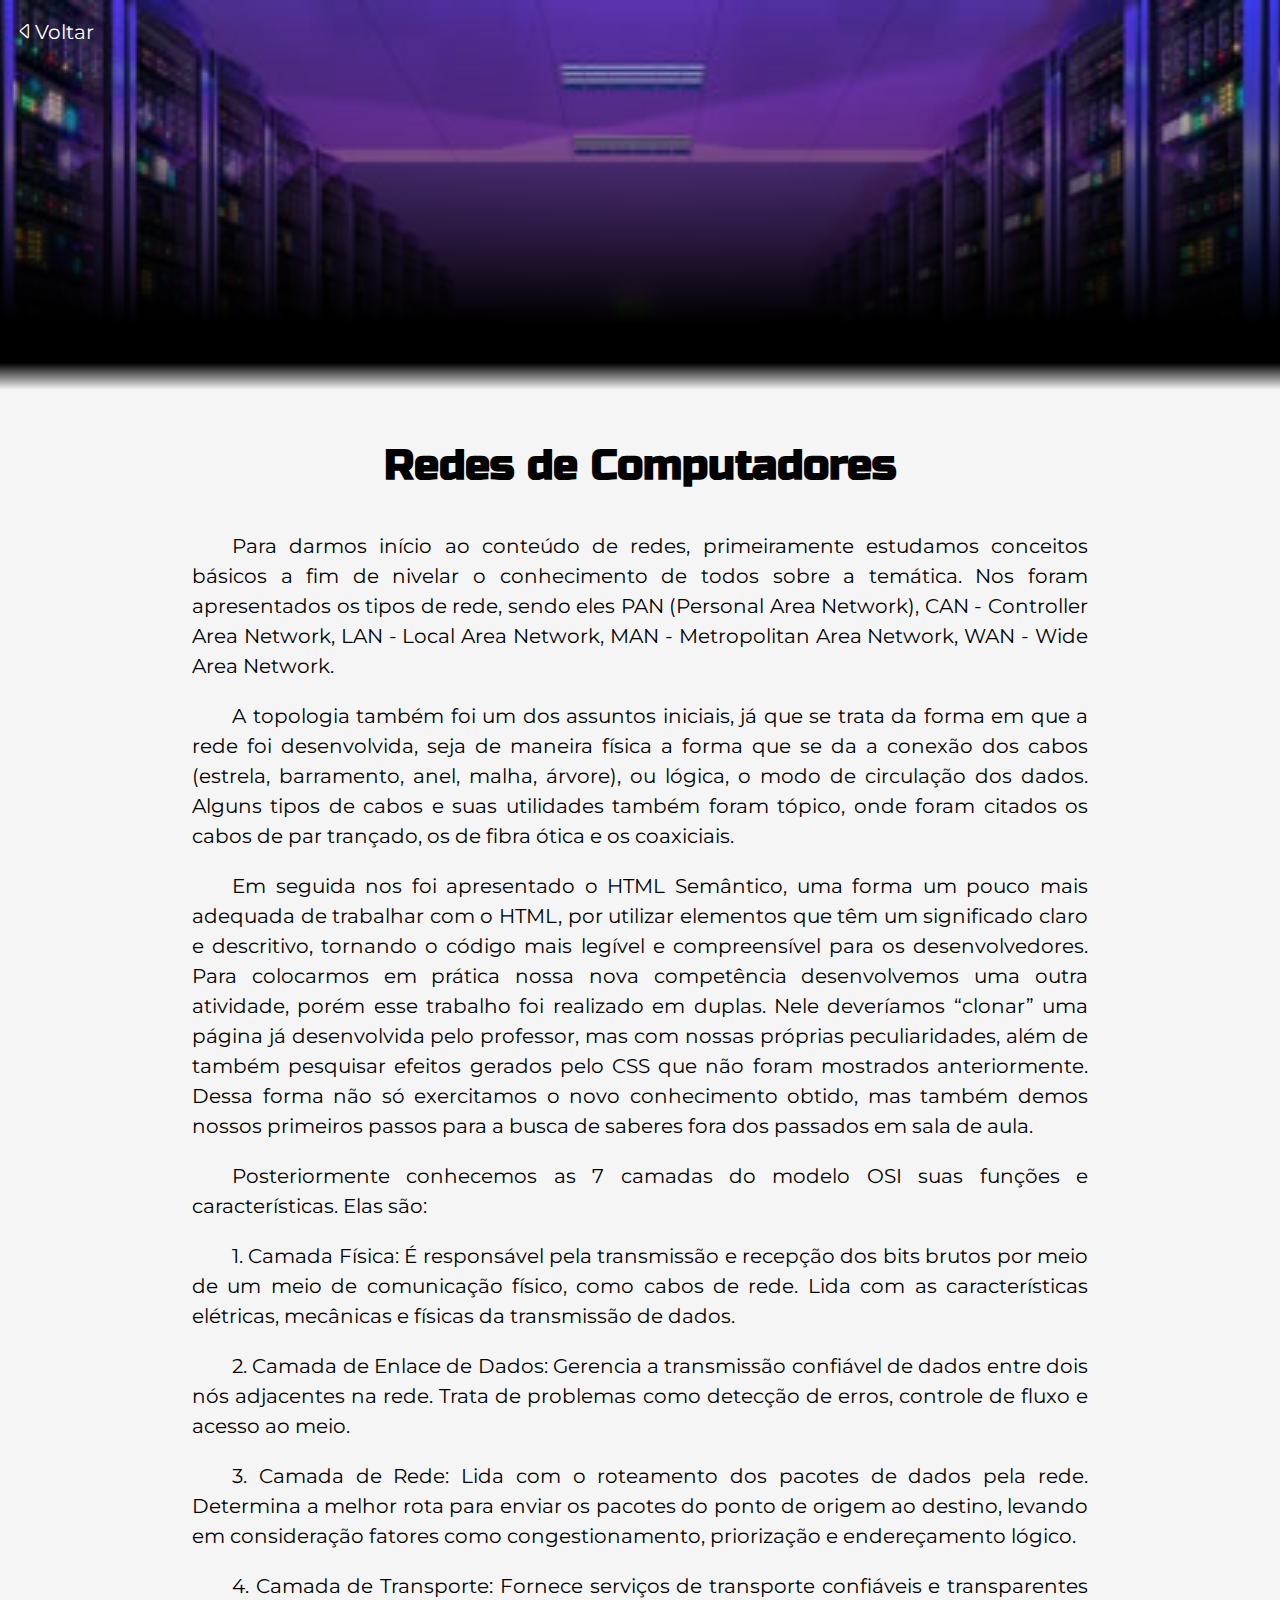
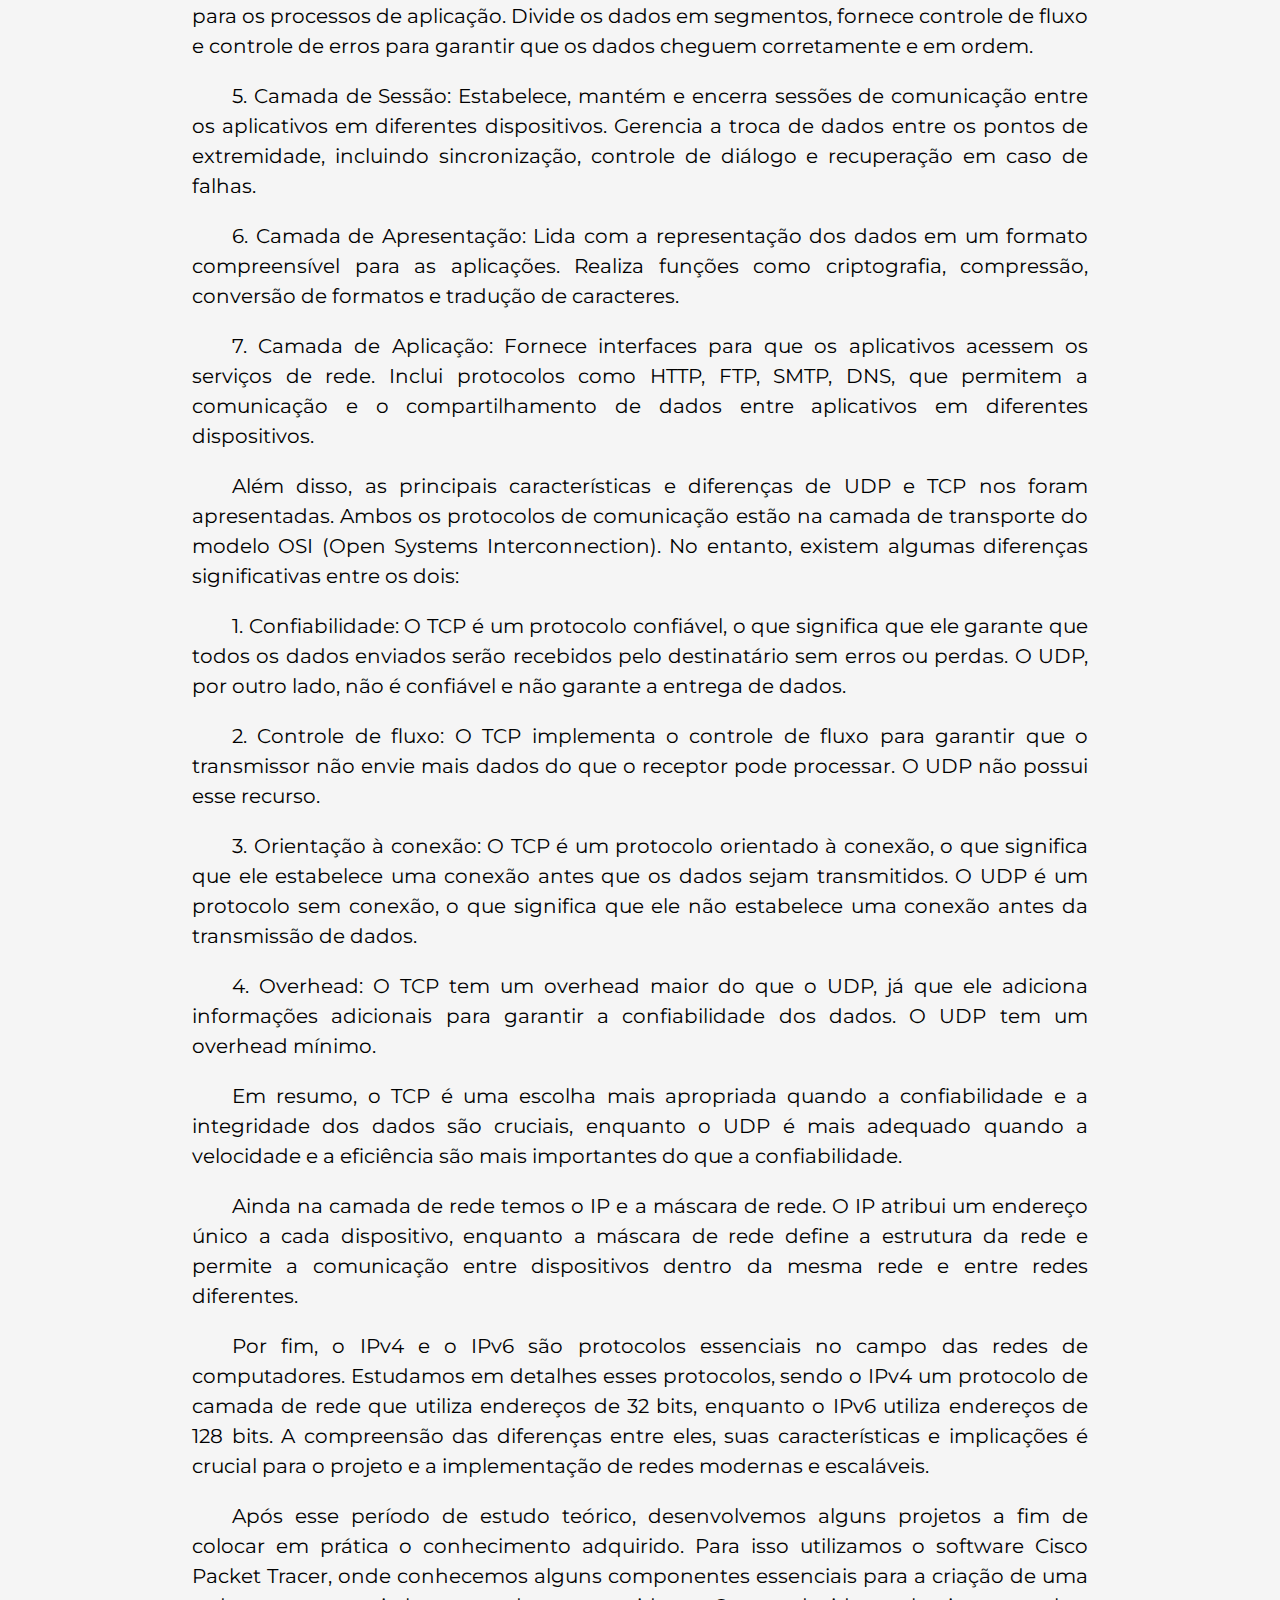
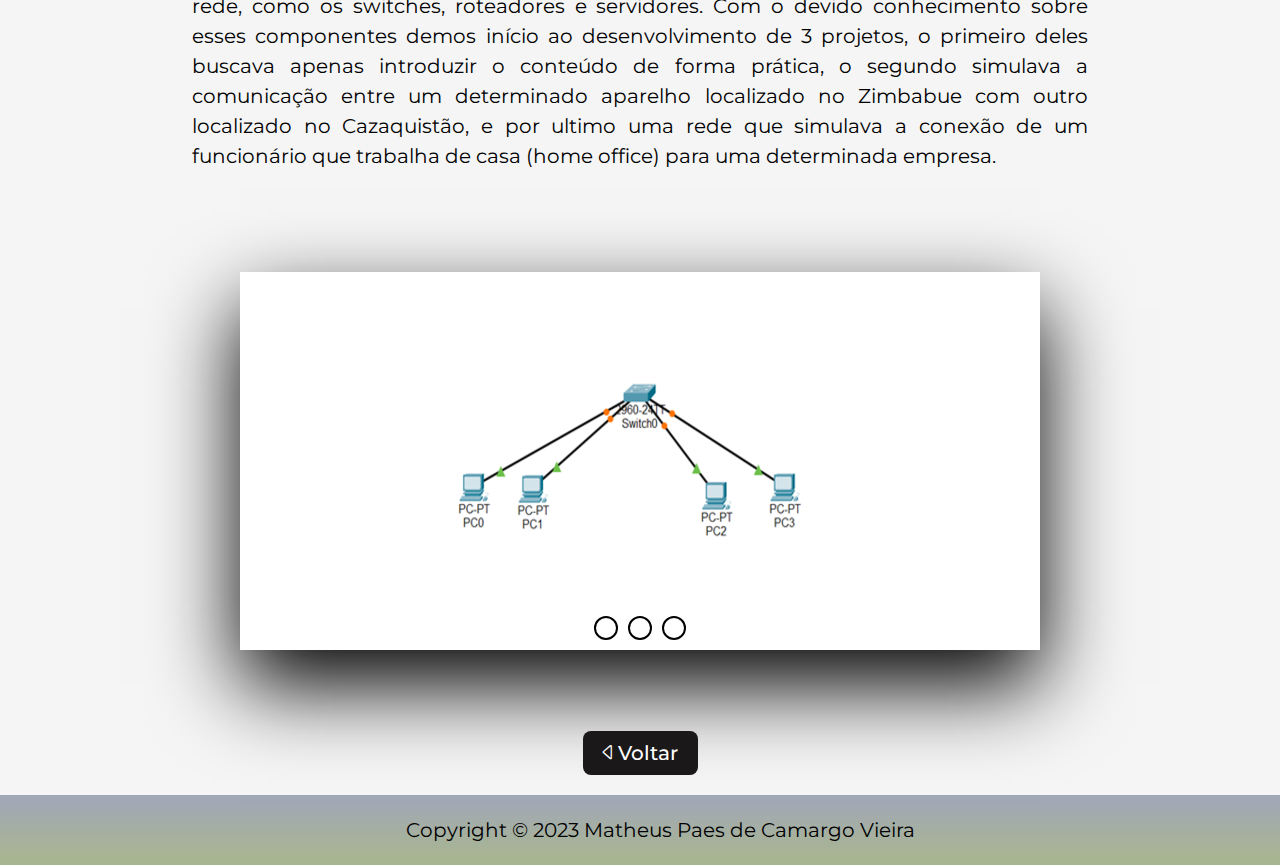
==== Site/Redes/index.html @ b2257081 "Inicio Banco de Dados" ====
<!DOCTYPE html>
<html lang="pt-br">

<head>
    <meta charset="UTF-8">
    <meta name="viewport" content="width=device-width, initial-scale=1.0">
    <title>Redes de Computadores</title>
    <link rel="stylesheet" href="./css/style.css">
    <link rel="stylesheet" href="https://cdn.jsdelivr.net/npm/bootstrap-icons@1.10.5/font/bootstrap-icons.css">
</head>

<body>

    <header>
        <a href="../Página Inicial/index.html" id="return_top">
            <i class="bi bi-caret-left"></i>
            Voltar
        </a>
    </header>

    <main>
        <section id="text">
            <h2 id="title">
                Redes de Computadores
            </h2>
            <p>
                Para darmos início ao conteúdo de redes, primeiramente estudamos conceitos básicos a fim de
                nivelar o conhecimento de todos sobre a temática. Nos foram apresentados os tipos de rede,
                sendo eles PAN (Personal Area Network), CAN - Controller Area Network, LAN - Local Area
                Network, MAN - Metropolitan Area Network, WAN - Wide Area Network.
            </p>
            <p>
                A topologia também foi um dos assuntos iniciais, já que se trata da forma em que a rede foi
                desenvolvida, seja de maneira física a forma que se da a conexão dos cabos (estrela, barramento, anel,
                malha, árvore), ou lógica, o modo de circulação dos dados. Alguns tipos de cabos e suas utilidades
                também foram tópico, onde foram citados os cabos de par trançado, os de fibra ótica e os coaxiciais.
            </p>
            <p>
                Em seguida nos foi apresentado o HTML Semântico, uma forma um pouco mais adequada de trabalhar com
                o HTML, por utilizar elementos que têm um significado claro e descritivo, tornando o código mais
                legível e compreensível para os desenvolvedores. Para colocarmos em prática nossa nova competência
                desenvolvemos uma outra atividade, porém esse trabalho foi realizado em duplas. Nele deveríamos
                “clonar” uma página já desenvolvida pelo professor, mas com nossas próprias peculiaridades, além
                de também pesquisar efeitos gerados pelo CSS que não foram mostrados anteriormente. Dessa forma
                não só exercitamos o novo conhecimento obtido, mas também demos nossos primeiros passos para
                a busca de saberes fora dos passados em sala de aula.
            </p>
            <p>
                Posteriormente conhecemos as 7 camadas do modelo OSI suas funções e características. Elas são:
            </p>
            <p>
                1. Camada Física: É responsável pela transmissão e recepção dos bits brutos por meio de um meio de
                comunicação físico, como cabos de rede. Lida com as características elétricas, mecânicas e físicas
                da transmissão de dados.
            </p>
            <p>
                2. Camada de Enlace de Dados: Gerencia a transmissão confiável de dados entre dois nós adjacentes
                na rede. Trata de problemas como detecção de erros, controle de fluxo e acesso ao meio.
            </p>
            <p>
                3. Camada de Rede: Lida com o roteamento dos pacotes de dados pela rede. Determina a melhor
                rota para enviar os pacotes do ponto de origem ao destino, levando em consideração fatores
                como congestionamento, priorização e endereçamento lógico.
            </p>
            <p>
                4. Camada de Transporte: Fornece serviços de transporte confiáveis e transparentes para os
                processos de aplicação. Divide os dados em segmentos, fornece controle de fluxo e controle
                de erros para garantir que os dados cheguem corretamente e em ordem.
            </p>
            <p>
                5. Camada de Sessão: Estabelece, mantém e encerra sessões de comunicação entre os aplicativos
                em diferentes dispositivos. Gerencia a troca de dados entre os pontos de extremidade, incluindo
                sincronização, controle de diálogo e recuperação em caso de falhas.
            </p>
            <p>
                6. Camada de Apresentação: Lida com a representação dos dados em um formato compreensível
                para as aplicações. Realiza funções como criptografia, compressão, conversão de formatos
                e tradução de caracteres.
            </p>
            <p>
                7. Camada de Aplicação: Fornece interfaces para que os aplicativos acessem os serviços de
                rede. Inclui protocolos como HTTP, FTP, SMTP, DNS, que permitem a comunicação e o
                compartilhamento de dados entre aplicativos em diferentes dispositivos.
            </p>
            <p>
                Além disso, as principais características e diferenças de UDP e TCP nos foram apresentadas. Ambos os
                protocolos de comunicação estão na camada de transporte do modelo OSI (Open Systems Interconnection). No
                entanto, existem algumas diferenças significativas entre os dois:
            </p>
            <p>
                1. Confiabilidade: O TCP é um protocolo confiável, o que significa que ele garante que todos os dados
                enviados serão recebidos pelo destinatário sem erros ou perdas. O UDP, por outro lado, não é confiável e
                não garante a entrega de dados.
            </p>
            <p>
                2. Controle de fluxo: O TCP implementa o controle de fluxo para garantir que o transmissor não envie
                mais dados do que o receptor pode processar. O UDP não possui esse recurso.
            </p>
            <p>
                3. Orientação à conexão: O TCP é um protocolo orientado à conexão, o que significa que ele estabelece
                uma conexão antes que os dados sejam transmitidos. O UDP é um protocolo sem conexão, o que significa que
                ele não estabelece uma conexão antes da transmissão de dados.
            </p>
            <p>
                4. Overhead: O TCP tem um overhead maior do que o UDP, já que ele adiciona informações adicionais para
                garantir a confiabilidade dos dados. O UDP tem um overhead mínimo.
            </p>
            <p>
                Em resumo, o TCP é uma escolha mais apropriada quando a confiabilidade e a integridade dos dados são
                cruciais, enquanto o UDP é mais adequado quando a velocidade e a eficiência são mais importantes do que
                a confiabilidade.
            </p>
            <p>
                Ainda na camada de rede temos o IP e a máscara de rede. O IP atribui um endereço único a cada
                dispositivo, enquanto a máscara de rede define a estrutura da rede e permite a comunicação entre
                dispositivos dentro da mesma rede e entre redes diferentes.
            </p>
            <p>
                Por fim, o IPv4 e o IPv6 são protocolos essenciais no campo das redes de computadores. Estudamos em
                detalhes esses protocolos, sendo o IPv4 um protocolo de camada de rede que utiliza endereços de 32 bits,
                enquanto o IPv6 utiliza endereços de 128 bits. A compreensão das diferenças entre eles, suas
                características e implicações é crucial para o projeto e a implementação de redes modernas e escaláveis.
            </p>
            <p>
                Após esse período de estudo teórico, desenvolvemos alguns projetos a fim de colocar em prática o
                conhecimento adquirido. Para isso utilizamos o software Cisco Packet Tracer, onde conhecemos alguns
                componentes essenciais para a criação de uma rede, como os switches, roteadores e servidores. Com o
                devido conhecimento sobre esses componentes demos início ao desenvolvimento de 3 projetos, o primeiro
                deles buscava apenas introduzir o conteúdo de forma prática, o segundo simulava a comunicação entre um
                determinado aparelho localizado no Zimbabue com outro localizado no Cazaquistão, e por ultimo uma rede
                que simulava a conexão de um funcionário que trabalha de casa (home office) para uma determinada
                empresa.
            </p>

        </section>
        <section id="imgs">
            <div id="slider">

                <div id="slides3">
                    <input type="radio" name="radio_btn" id="radio1A">
                    <input type="radio" name="radio_btn" id="radio2A">
                    <input type="radio" name="radio_btn" id="radio3A">

                    <div id="slide3" class="first">
                        <img src="./img/Projeto1.png" alt="">
                    </div>
                    <div id="slide3">
                        <img src="./img/Projeto2.png" alt="">
                    </div>
                    <div id="slide3">
                        <img src="./img/Projeto3.png" alt="">
                    </div>
                    <div id="navigation">
                        <label id="manual_btn" for="radio1A"></label>
                        <label id="manual_btn" for="radio2A"></label>
                        <label id="manual_btn" for="radio3A"></label>
                    </div>
                </div>
        </section>
        <section id="return">
            <a href="../Página Inicial/index.html" id="return_bottom">
                <i class="bi bi-caret-left"></i>
                Voltar
            </a>
        </section>
        <footer>
            <p>Copyright &copy; 2023 Matheus Paes de Camargo Vieira</p>
        </footer>
    </main>

</body>

</html>
---- Site/Redes/css/style.css ----
/*Montserrat font*/
@import url('https://fonts.googleapis.com/css2?family=Montserrat:ital,wght@0,100;0,200;0,300;0,400;0,500;0,600;0,700;0,800;0,900;1,100;1,200;1,300;1,400;1,500;1,600;1,700;1,800;1,900&family=Russo+One&display=swap');
@import url('https://fonts.googleapis.com/css2?family=Montserrat:ital,wght@0,100;0,200;0,300;0,400;0,500;0,600;0,700;0,800;0,900;1,100;1,200;1,300;1,400;1,500;1,600;1,700;1,800;1,900&display=swap');


/*Initial config*/
* {
    margin: 0;
    padding: 0;
    color: black;
    font-family: "Montserrat", sans-serif;
    box-sizing: border-box;
    word-wrap: break-word;
    overflow-wrap: break-word;
    list-style-type: none;
}

body {
    width: 100%;
}

::-webkit-scrollbar-track {
    background-color: #1b1819;
}

::-webkit-scrollbar {
    width: 6px;
}

::-webkit-scrollbar-thumb {
    background-color: #fee719;
    border-radius: 10px;
}

/*header*/
header {
    display: flex;
    height: 40vh;
    width: 100%;
    position: relative;
    overflow: hidden;
    background-position: 50% 50%;
    background-repeat: no-repeat;
    background-attachment: fixed;
    background-size: cover;
    background-image: url(../img/LOGO.jpg);
}

header:after {
    content: "";
    height: 100%;
    width: 100%;
    position: absolute;
    background: linear-gradient(to bottom, rgba(0, 0, 0, 0)0, rgba(0, 0, 0, 0) 1%, #000 90%);
}

#return_top {
    top: 20px;
    left: 20px;
    text-decoration: none;
    position: absolute;
    color: white;
    font-size: calc(1em + .3vw);
    z-index: 99;
}

#return_top i {
    color: white;
    margin: -5px;
}

#return {
    display: flex;
    justify-content: center;
    align-items: center;
    margin: 20px 0px;
}

#return_bottom {
    display: inline-block;
    padding: 10px 20px;
    background-color: #1b1819;
    font-weight: 500;
    border-radius: 8px;
    text-decoration: none;
    align-items: center;
    color: white;
    font-size: calc(1em + .3vw);
    z-index: 99;
    transition: .5s;
}

#return_bottom:hover {
    background-color: #424e40;
}

#return_bottom i {
    color: white;
    margin: -5px;
}

/*Main*/

main {
    display: flex;
    flex-direction: column;
    background-color: #f5f5f5;
}

main::after {
    content: "";
    height: 30px;
    width: 100%;
    position: absolute;
    background: linear-gradient(to top, rgba(0, 0, 0, 0)0, rgba(0, 0, 0, 0) 1%, #000 90%);
}

/*Text config*/
#text {
    display: flex;
    flex-direction: column;
    margin: 40px;
    align-items: center;
    justify-content: center;
    flex-wrap: wrap;
}

#text p:not(:last-child) {
    padding-bottom: 20px;
}

#title {
    font-family: "Russo One", sans-serif;
    font-size: calc(1em + 2vw);
    padding: 40px 0px;
}

/*P config*/
p {
    font-size: calc(1em + .3vw);
    line-height: 30px;
    text-align: justify;
    text-indent: 40px;
    width: 70vw;
}


/*SlideShow1*/
#imgs {
    height: 500px;
    display: flex;
    justify-content: center;
    align-items: center;
}

#slider {
    position: absolute;
    width: 800px;
    height: 378px;
    overflow: hidden;
    box-shadow: 0 35px 80px rgba(0, 0, 0, 15);
}

#slides3 {
    display: flex;
    width: 300%;
    height: 100%;
}

#slide3 {
    /*100/3 = 33.33*/
    width: 33.3333333333333333333333333%;
    transition: .5s;
}

img {
    width: 800px;
    height: 378px;
}

#navigation {
    display: flex;
    position: absolute;
    bottom: 10px;

    /*Aligning the elements if the most bizarre way*/
    left: 50%;
    transform: translate(-50%);
}

#imgs input {
    display: none;
}

#manual_btn {
    border: 2px solid #000;
    border-radius: 20px;
    padding: 10px;
    cursor: pointer;
    transition: .5s;
}

#manual_btn:hover {
    background-color: #000;
}

#manual_btn:not(:last-child) {
    margin-right: 10px;
}

#radio1A:checked~.first {
    margin-left: 0;
}

#radio2A:checked~.first {
    margin-left: -33.3333333333333333333333333%;
}

#radio3A:checked~.first {
    margin-left: -66.6666666666666666666666666%;
}


footer {
    display: flex;
    justify-content: center;
    align-items: center;
    width: 100%;
    height: 70px;
    background: linear-gradient(to bottom, #A2A8B5 10%, #A8B591 90%);
}

footer p {
    text-align: center;
}
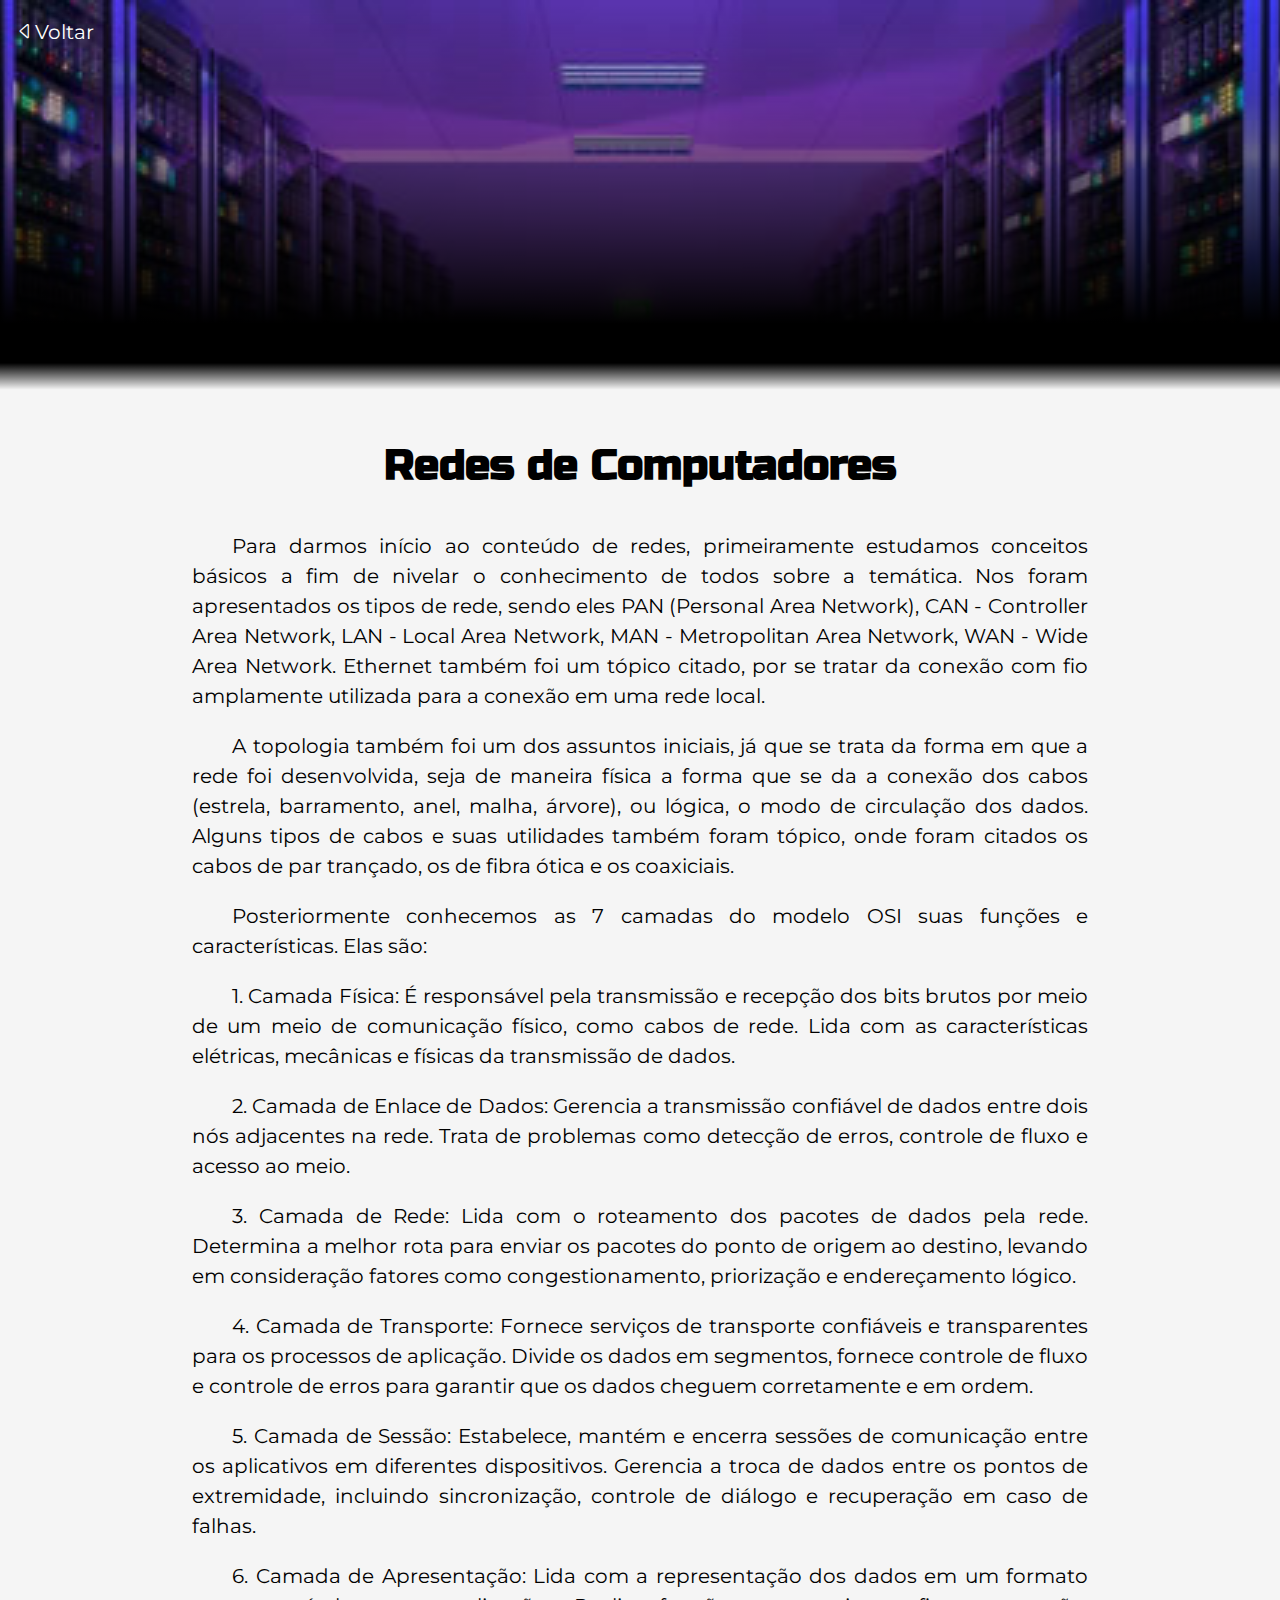
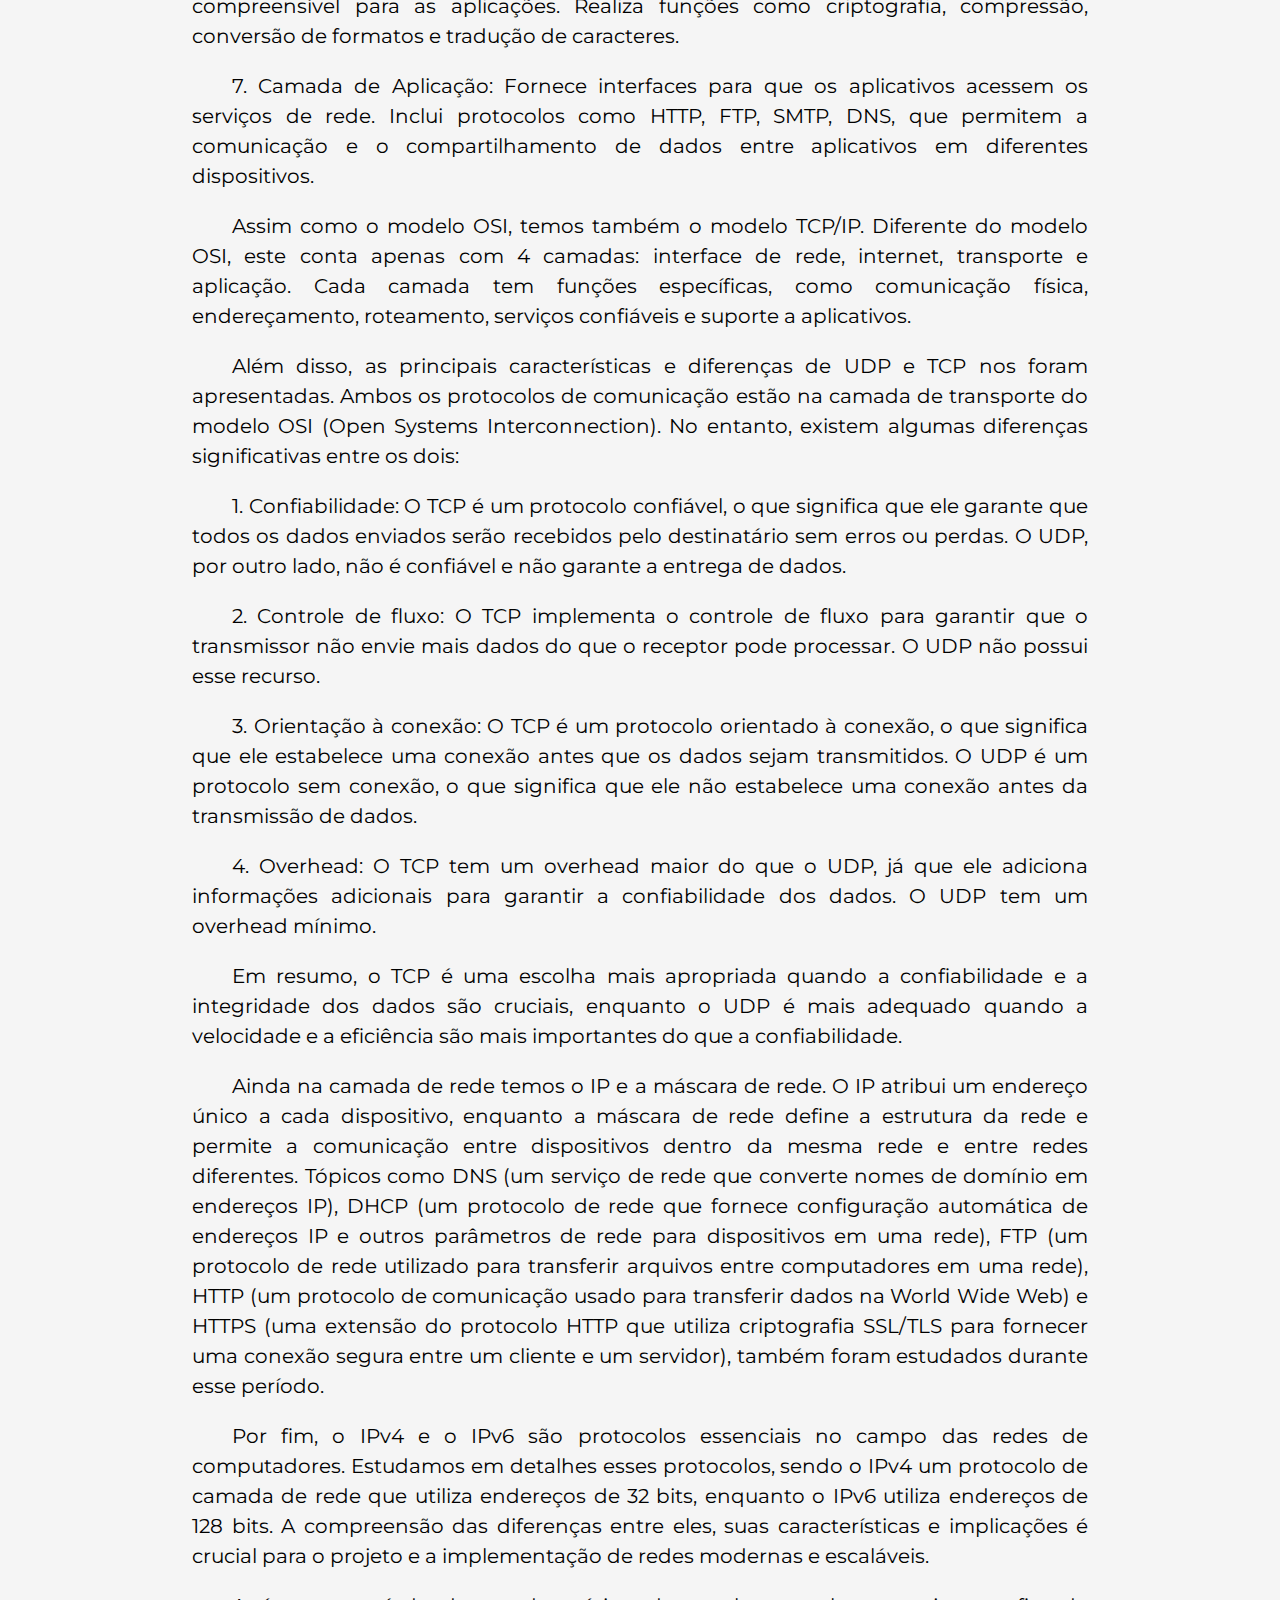
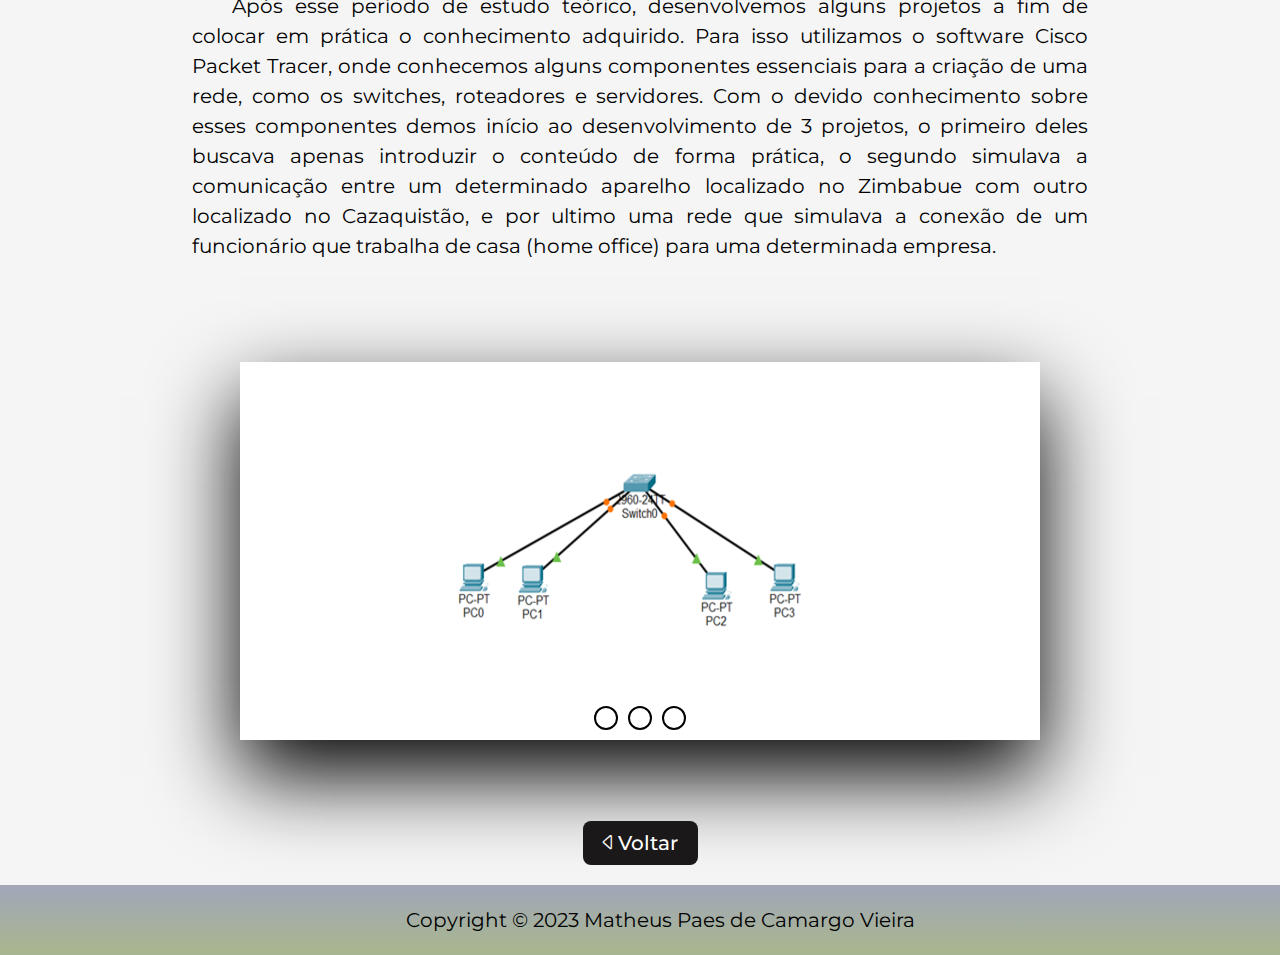
==== commit d4b41e07: "Redes finalizado" ====
--- a/Site/Redes/index.html
+++ b/Site/Redes/index.html
@@ -24,26 +24,13 @@
                 Redes de Computadores
             </h2>
             <p>
-                Para darmos início ao conteúdo de redes, primeiramente estudamos conceitos básicos a fim de
-                nivelar o conhecimento de todos sobre a temática. Nos foram apresentados os tipos de rede,
-                sendo eles PAN (Personal Area Network), CAN - Controller Area Network, LAN - Local Area
-                Network, MAN - Metropolitan Area Network, WAN - Wide Area Network.
+                Para darmos início ao conteúdo de redes, primeiramente estudamos conceitos básicos a fim de nivelar o conhecimento de todos sobre a temática. Nos foram apresentados os tipos de rede, sendo eles PAN (Personal Area Network), CAN - Controller Area Network, LAN - Local Area Network, MAN - Metropolitan Area Network, WAN - Wide Area Network. Ethernet também foi um tópico citado, por se tratar da conexão com fio amplamente utilizada para a conexão em uma rede local.
             </p>
             <p>
                 A topologia também foi um dos assuntos iniciais, já que se trata da forma em que a rede foi
                 desenvolvida, seja de maneira física a forma que se da a conexão dos cabos (estrela, barramento, anel,
                 malha, árvore), ou lógica, o modo de circulação dos dados. Alguns tipos de cabos e suas utilidades
                 também foram tópico, onde foram citados os cabos de par trançado, os de fibra ótica e os coaxiciais.
-            </p>
-            <p>
-                Em seguida nos foi apresentado o HTML Semântico, uma forma um pouco mais adequada de trabalhar com
-                o HTML, por utilizar elementos que têm um significado claro e descritivo, tornando o código mais
-                legível e compreensível para os desenvolvedores. Para colocarmos em prática nossa nova competência
-                desenvolvemos uma outra atividade, porém esse trabalho foi realizado em duplas. Nele deveríamos
-                “clonar” uma página já desenvolvida pelo professor, mas com nossas próprias peculiaridades, além
-                de também pesquisar efeitos gerados pelo CSS que não foram mostrados anteriormente. Dessa forma
-                não só exercitamos o novo conhecimento obtido, mas também demos nossos primeiros passos para
-                a busca de saberes fora dos passados em sala de aula.
             </p>
             <p>
                 Posteriormente conhecemos as 7 camadas do modelo OSI suas funções e características. Elas são:
@@ -83,6 +70,9 @@
                 compartilhamento de dados entre aplicativos em diferentes dispositivos.
             </p>
             <p>
+                Assim como o modelo OSI, temos também o modelo TCP/IP. Diferente do modelo OSI, este conta apenas com 4 camadas: interface de rede, internet, transporte e aplicação. Cada camada tem funções específicas, como comunicação física, endereçamento, roteamento, serviços confiáveis e suporte a aplicativos.
+            </p>
+            <p>
                 Além disso, as principais características e diferenças de UDP e TCP nos foram apresentadas. Ambos os
                 protocolos de comunicação estão na camada de transporte do modelo OSI (Open Systems Interconnection). No
                 entanto, existem algumas diferenças significativas entre os dois:
@@ -111,9 +101,7 @@
                 a confiabilidade.
             </p>
             <p>
-                Ainda na camada de rede temos o IP e a máscara de rede. O IP atribui um endereço único a cada
-                dispositivo, enquanto a máscara de rede define a estrutura da rede e permite a comunicação entre
-                dispositivos dentro da mesma rede e entre redes diferentes.
+                Ainda na camada de rede temos o IP e a máscara de rede. O IP atribui um endereço único a cada dispositivo, enquanto a máscara de rede define a estrutura da rede e permite a comunicação entre dispositivos dentro da mesma rede e entre redes diferentes. Tópicos como DNS (um serviço de rede que converte nomes de domínio em endereços IP), DHCP (um protocolo de rede que fornece configuração automática de endereços IP e outros parâmetros de rede para dispositivos em uma rede), FTP (um protocolo de rede utilizado para transferir arquivos entre computadores em uma rede), HTTP (um protocolo de comunicação usado para transferir dados na World Wide Web) e HTTPS (uma extensão do protocolo HTTP que utiliza criptografia SSL/TLS para fornecer uma conexão segura entre um cliente e um servidor), também foram estudados durante esse período.
             </p>
             <p>
                 Por fim, o IPv4 e o IPv6 são protocolos essenciais no campo das redes de computadores. Estudamos em
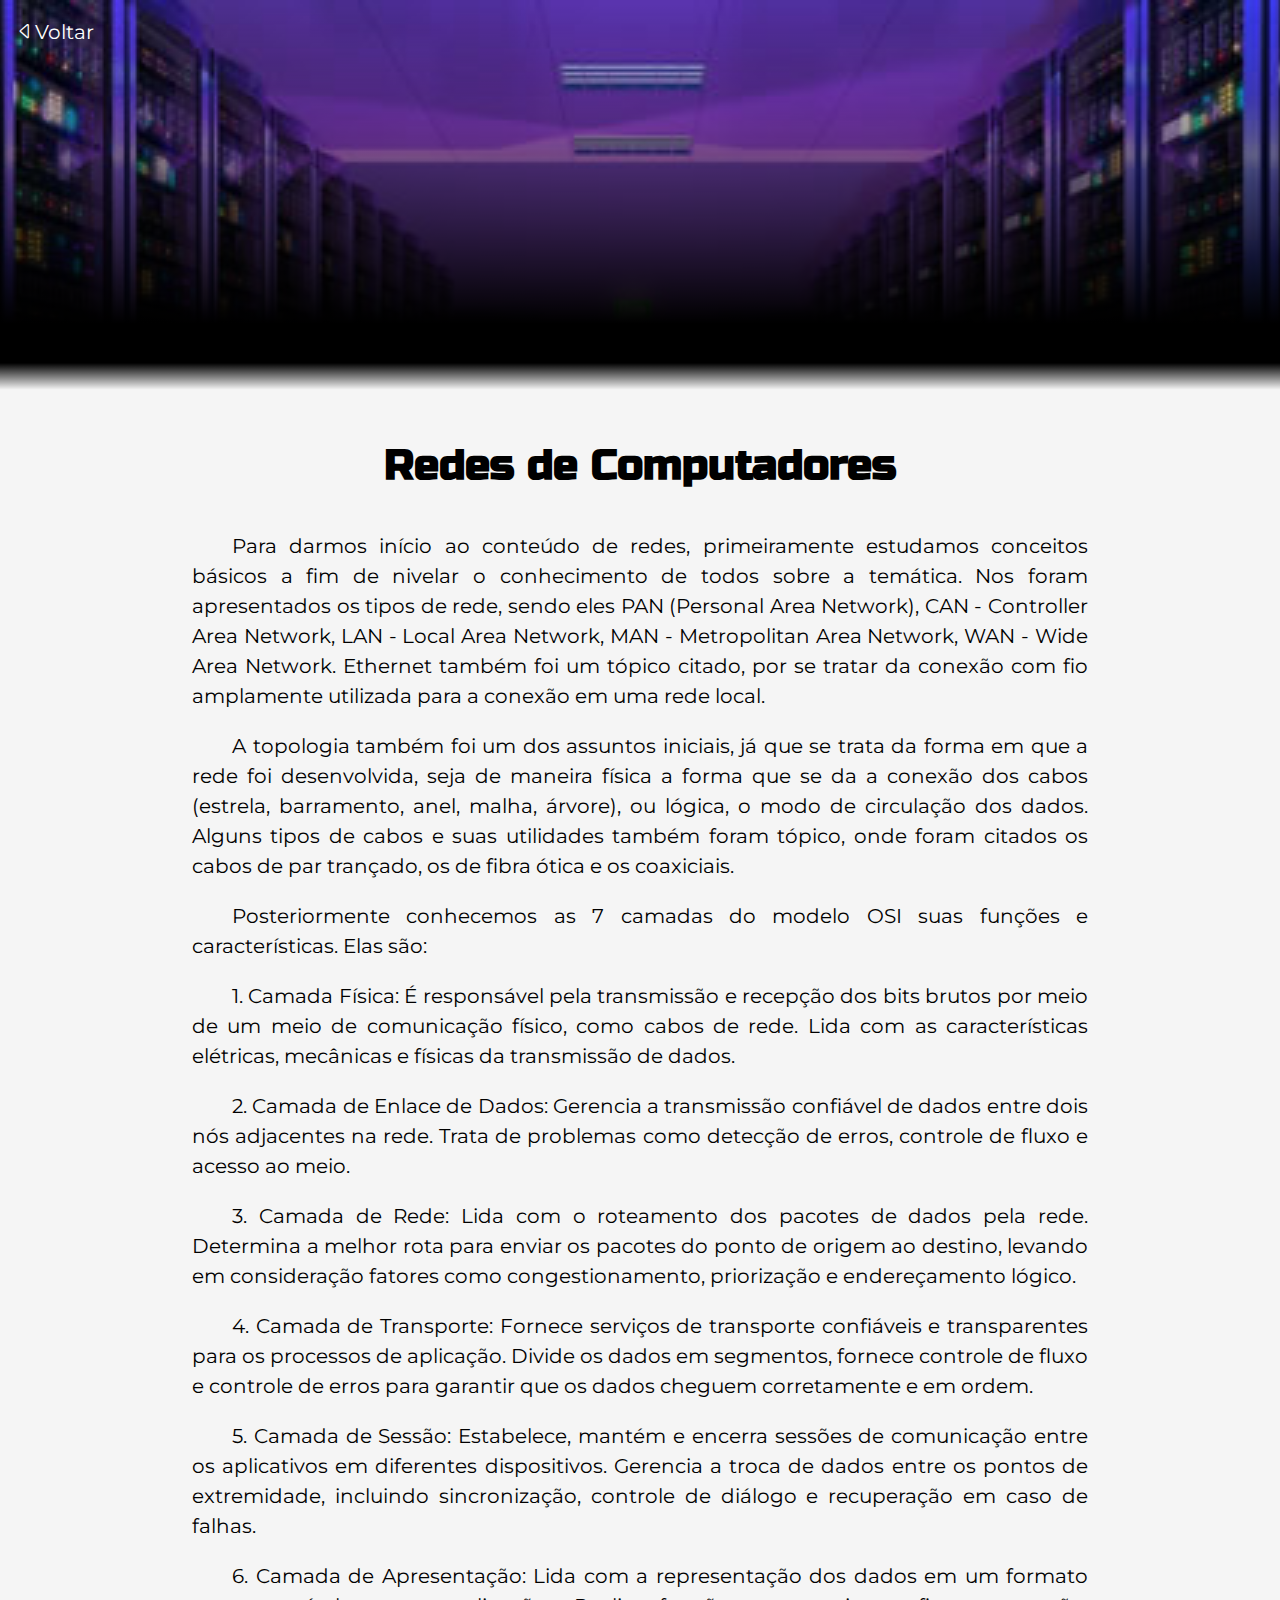
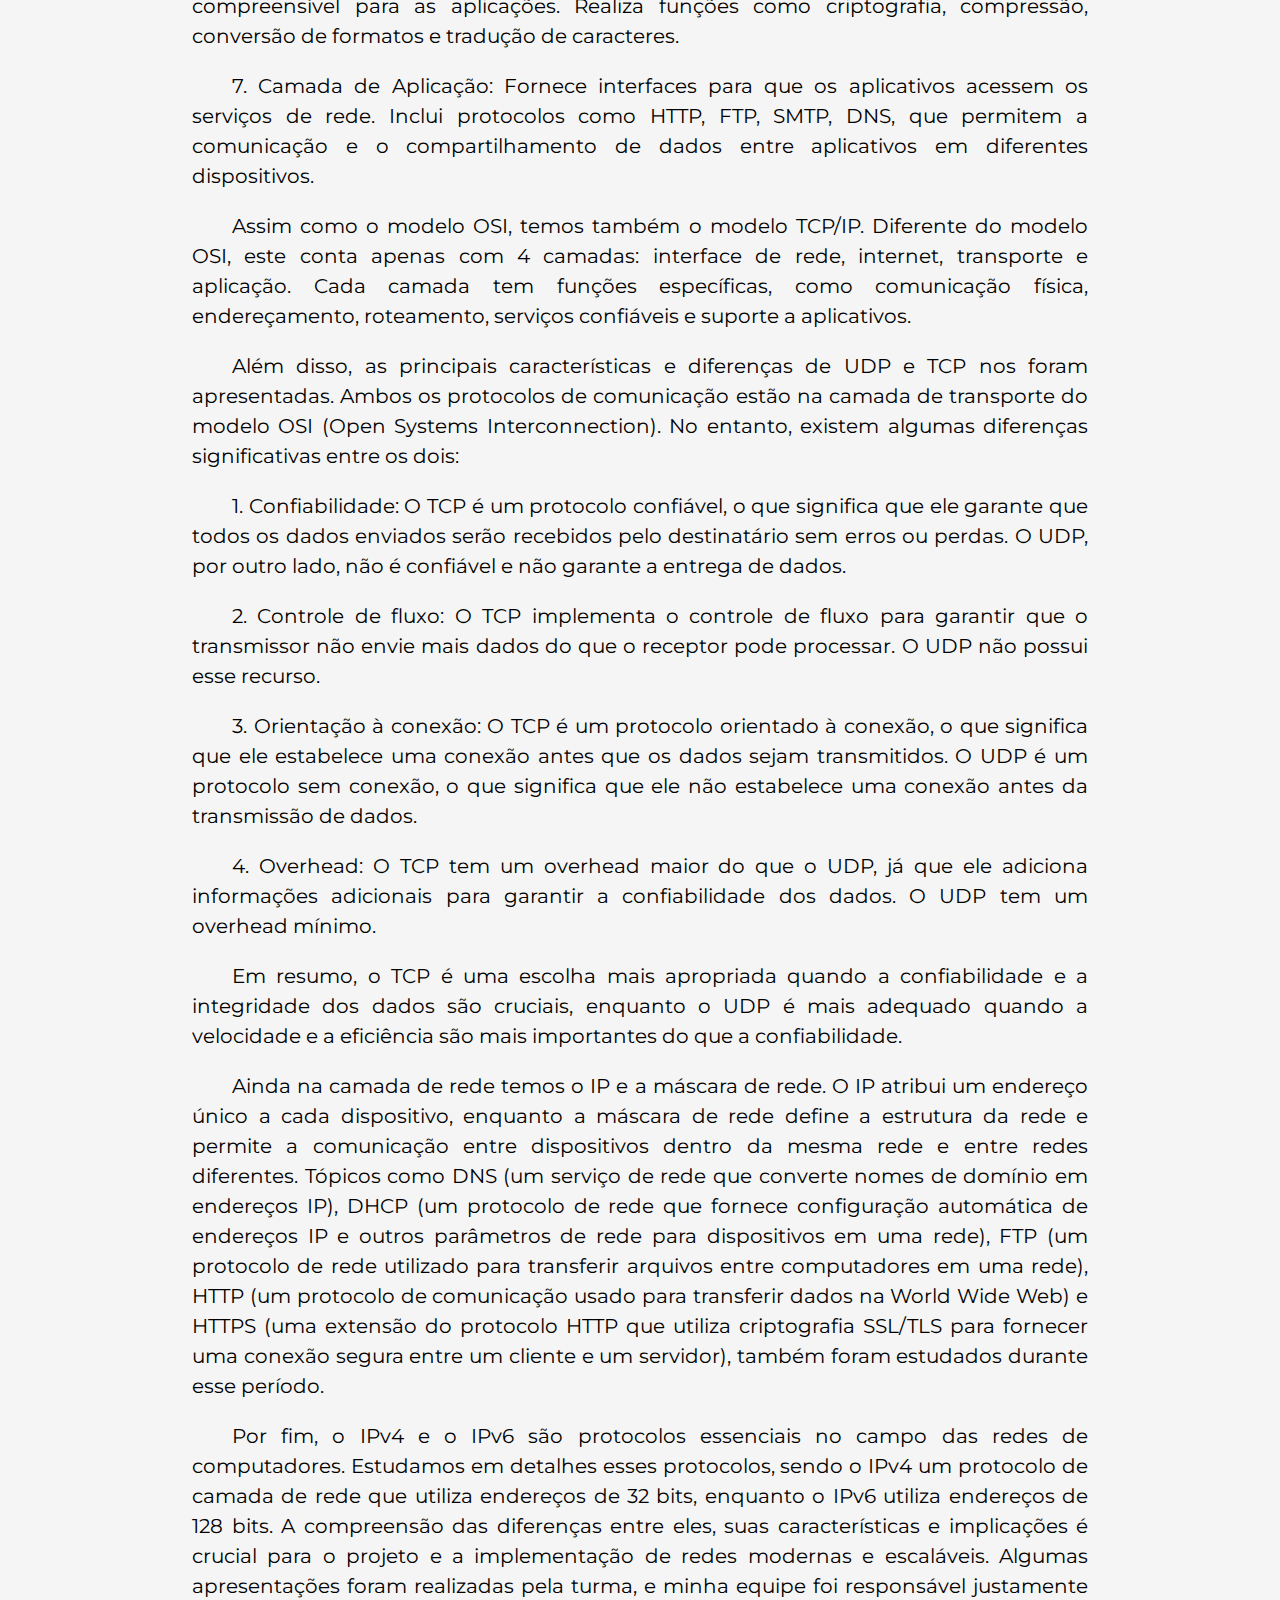
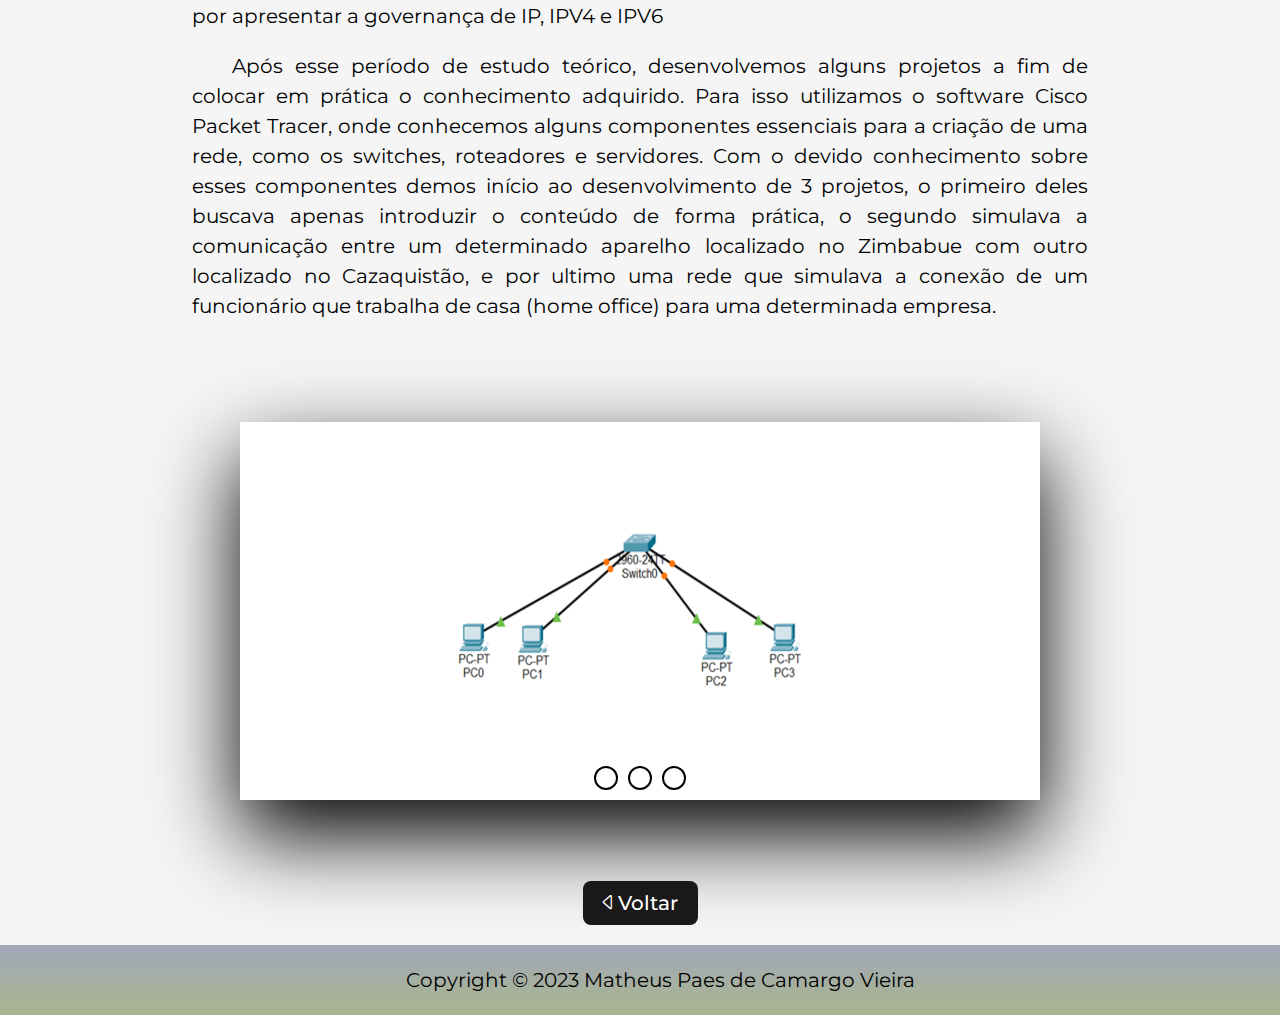
==== commit 1660d666: "HTML" ====
--- a/Site/Redes/index.html
+++ b/Site/Redes/index.html
@@ -12,7 +12,7 @@
 <body>
 
     <header>
-        <a href="../Página Inicial/index.html" id="return_top">
+        <a href="../index.html" id="return_top">
             <i class="bi bi-caret-left"></i>
             Voltar
         </a>
@@ -24,7 +24,11 @@
                 Redes de Computadores
             </h2>
             <p>
-                Para darmos início ao conteúdo de redes, primeiramente estudamos conceitos básicos a fim de nivelar o conhecimento de todos sobre a temática. Nos foram apresentados os tipos de rede, sendo eles PAN (Personal Area Network), CAN - Controller Area Network, LAN - Local Area Network, MAN - Metropolitan Area Network, WAN - Wide Area Network. Ethernet também foi um tópico citado, por se tratar da conexão com fio amplamente utilizada para a conexão em uma rede local.
+                Para darmos início ao conteúdo de redes, primeiramente estudamos conceitos básicos a fim de nivelar o
+                conhecimento de todos sobre a temática. Nos foram apresentados os tipos de rede, sendo eles PAN
+                (Personal Area Network), CAN - Controller Area Network, LAN - Local Area Network, MAN - Metropolitan
+                Area Network, WAN - Wide Area Network. Ethernet também foi um tópico citado, por se tratar da conexão
+                com fio amplamente utilizada para a conexão em uma rede local.
             </p>
             <p>
                 A topologia também foi um dos assuntos iniciais, já que se trata da forma em que a rede foi
@@ -70,7 +74,9 @@
                 compartilhamento de dados entre aplicativos em diferentes dispositivos.
             </p>
             <p>
-                Assim como o modelo OSI, temos também o modelo TCP/IP. Diferente do modelo OSI, este conta apenas com 4 camadas: interface de rede, internet, transporte e aplicação. Cada camada tem funções específicas, como comunicação física, endereçamento, roteamento, serviços confiáveis e suporte a aplicativos.
+                Assim como o modelo OSI, temos também o modelo TCP/IP. Diferente do modelo OSI, este conta apenas com 4
+                camadas: interface de rede, internet, transporte e aplicação. Cada camada tem funções específicas, como
+                comunicação física, endereçamento, roteamento, serviços confiáveis e suporte a aplicativos.
             </p>
             <p>
                 Além disso, as principais características e diferenças de UDP e TCP nos foram apresentadas. Ambos os
@@ -101,13 +107,23 @@
                 a confiabilidade.
             </p>
             <p>
-                Ainda na camada de rede temos o IP e a máscara de rede. O IP atribui um endereço único a cada dispositivo, enquanto a máscara de rede define a estrutura da rede e permite a comunicação entre dispositivos dentro da mesma rede e entre redes diferentes. Tópicos como DNS (um serviço de rede que converte nomes de domínio em endereços IP), DHCP (um protocolo de rede que fornece configuração automática de endereços IP e outros parâmetros de rede para dispositivos em uma rede), FTP (um protocolo de rede utilizado para transferir arquivos entre computadores em uma rede), HTTP (um protocolo de comunicação usado para transferir dados na World Wide Web) e HTTPS (uma extensão do protocolo HTTP que utiliza criptografia SSL/TLS para fornecer uma conexão segura entre um cliente e um servidor), também foram estudados durante esse período.
+                Ainda na camada de rede temos o IP e a máscara de rede. O IP atribui um endereço único a cada
+                dispositivo, enquanto a máscara de rede define a estrutura da rede e permite a comunicação entre
+                dispositivos dentro da mesma rede e entre redes diferentes. Tópicos como DNS (um serviço de rede que
+                converte nomes de domínio em endereços IP), DHCP (um protocolo de rede que fornece configuração
+                automática de endereços IP e outros parâmetros de rede para dispositivos em uma rede), FTP (um protocolo
+                de rede utilizado para transferir arquivos entre computadores em uma rede), HTTP (um protocolo de
+                comunicação usado para transferir dados na World Wide Web) e HTTPS (uma extensão do protocolo HTTP que
+                utiliza criptografia SSL/TLS para fornecer uma conexão segura entre um cliente e um servidor), também
+                foram estudados durante esse período.
             </p>
             <p>
                 Por fim, o IPv4 e o IPv6 são protocolos essenciais no campo das redes de computadores. Estudamos em
                 detalhes esses protocolos, sendo o IPv4 um protocolo de camada de rede que utiliza endereços de 32 bits,
                 enquanto o IPv6 utiliza endereços de 128 bits. A compreensão das diferenças entre eles, suas
                 características e implicações é crucial para o projeto e a implementação de redes modernas e escaláveis.
+                Algumas apresentações foram realizadas pela turma, e minha equipe foi responsável justamente por
+                apresentar a governança de IP, IPV4 e IPV6
             </p>
             <p>
                 Após esse período de estudo teórico, desenvolvemos alguns projetos a fim de colocar em prática o
@@ -146,7 +162,7 @@
                 </div>
         </section>
         <section id="return">
-            <a href="../Página Inicial/index.html" id="return_bottom">
+            <a href="../index.html" id="return_bottom">
                 <i class="bi bi-caret-left"></i>
                 Voltar
             </a>
